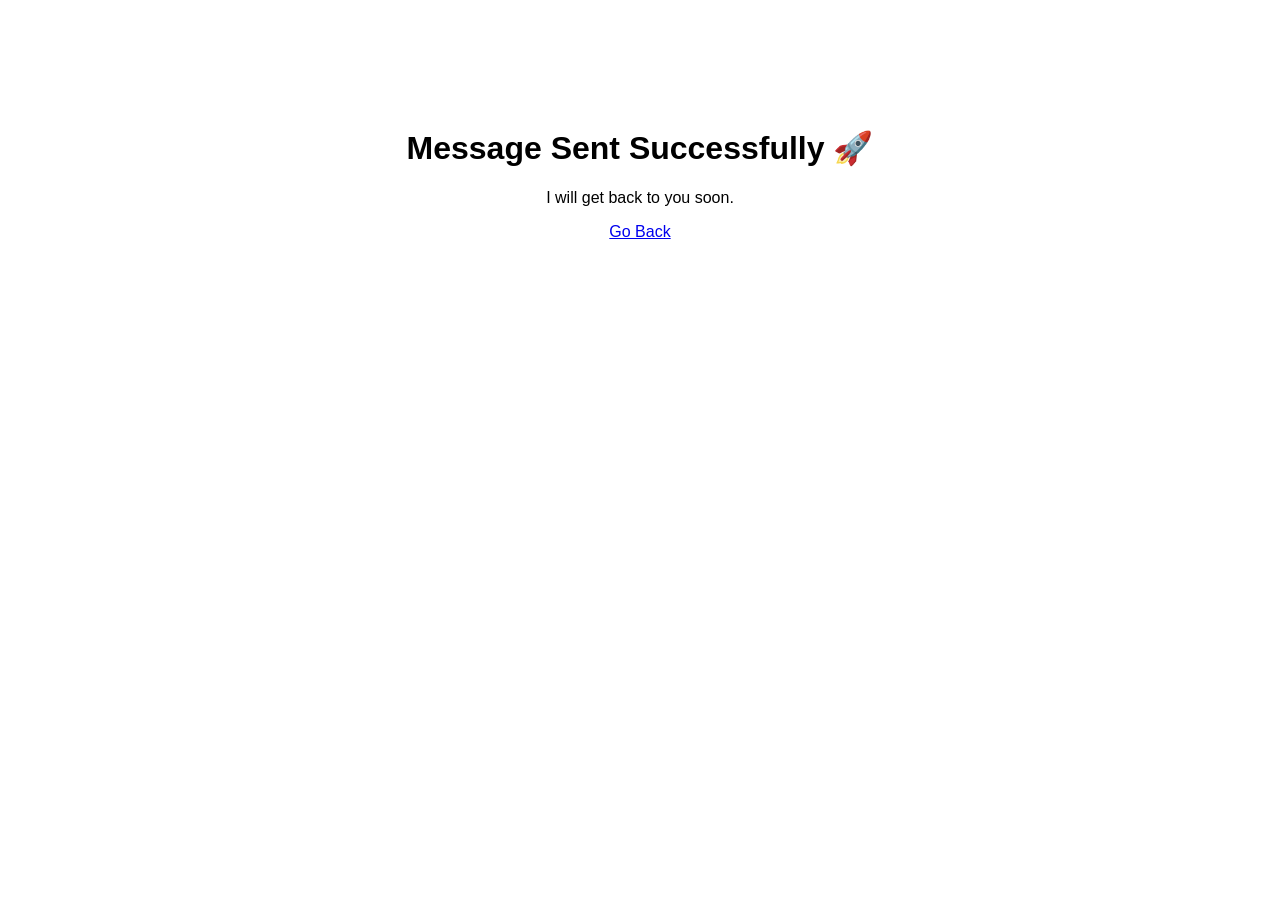
==== thank you.html @ 9a0daedd "Create thank you.html" ====
<!DOCTYPE html>
<html>
<head>
  <title>Thank You</title>
</head>
<body style="font-family: Arial; text-align:center; padding-top:100px;">

<h1>Message Sent Successfully 🚀</h1>

<p>I will get back to you soon.</p>

<a href="index.html">Go Back</a>

</body>
</html>
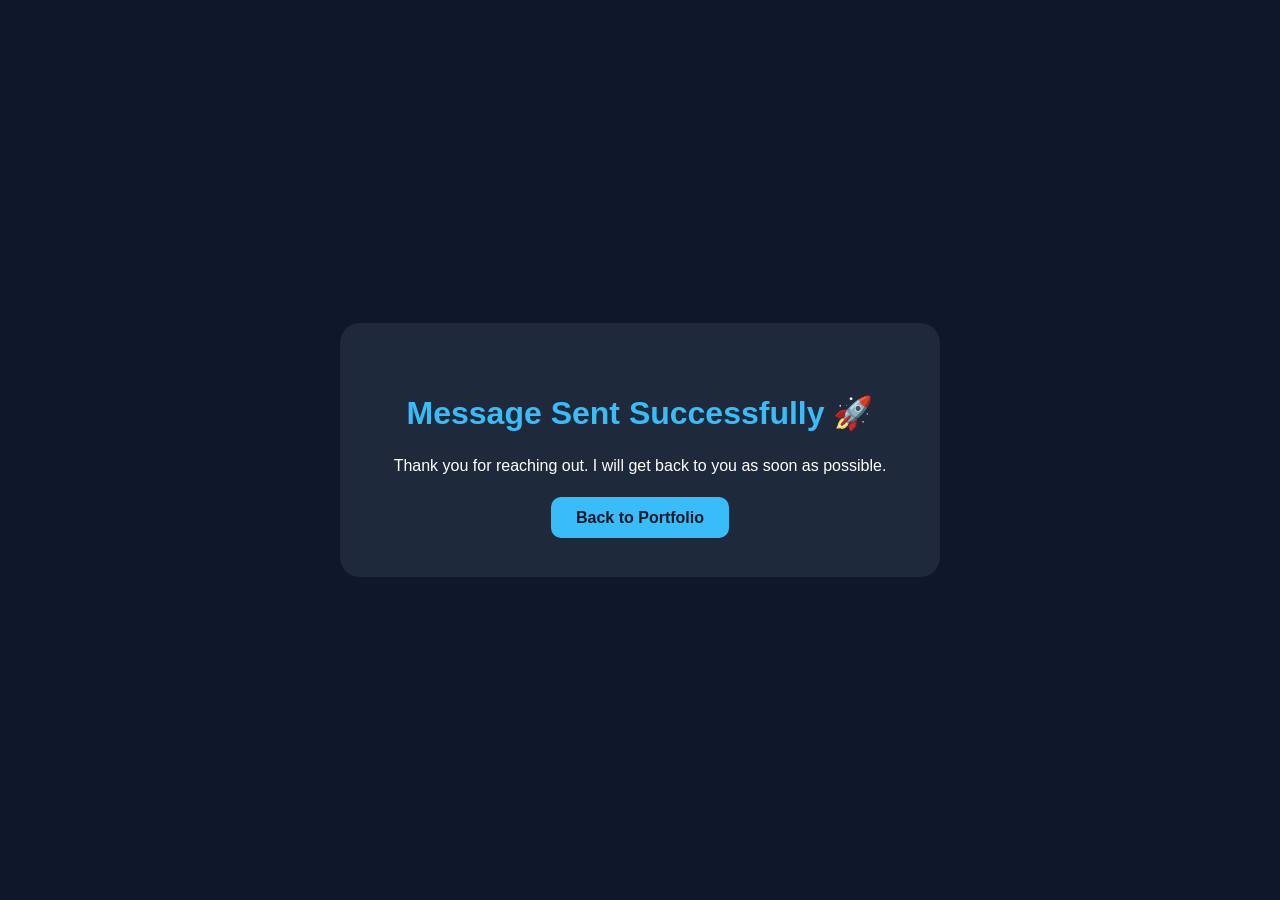
==== commit 99701489: "Update thank you.html" ====
--- a/thank you.html
+++ b/thank you.html
@@ -1,15 +1,71 @@
 <!DOCTYPE html>
-<html>
+<html lang="en">
 <head>
+  <meta charset="UTF-8" />
+  <meta name="viewport" content="width=device-width, initial-scale=1.0"/>
+
   <title>Thank You</title>
+
+  <style>
+
+    body{
+      margin:0;
+      height:100vh;
+      display:flex;
+      justify-content:center;
+      align-items:center;
+      background:#0f172a;
+      font-family:Arial;
+      color:white;
+      text-align:center;
+    }
+
+    .box{
+      padding:50px;
+      background:#1e293b;
+      border-radius:20px;
+      width:90%;
+      max-width:500px;
+    }
+
+    h1{
+      color:#38bdf8;
+      margin-bottom:20px;
+    }
+
+    p{
+      line-height:1.7;
+      margin-bottom:30px;
+    }
+
+    a{
+      text-decoration:none;
+      background:#38bdf8;
+      color:#0f172a;
+      padding:12px 25px;
+      border-radius:10px;
+      font-weight:bold;
+    }
+
+  </style>
+
 </head>
-<body style="font-family: Arial; text-align:center; padding-top:100px;">
+<body>
 
-<h1>Message Sent Successfully 🚀</h1>
+  <div class="box">
 
-<p>I will get back to you soon.</p>
+    <h1>Message Sent Successfully 🚀</h1>
 
-<a href="index.html">Go Back</a>
+    <p>
+      Thank you for reaching out.
+      I will get back to you as soon as possible.
+    </p>
+
+    <a href="index.html">
+      Back to Portfolio
+    </a>
+
+  </div>
 
 </body>
 </html>
